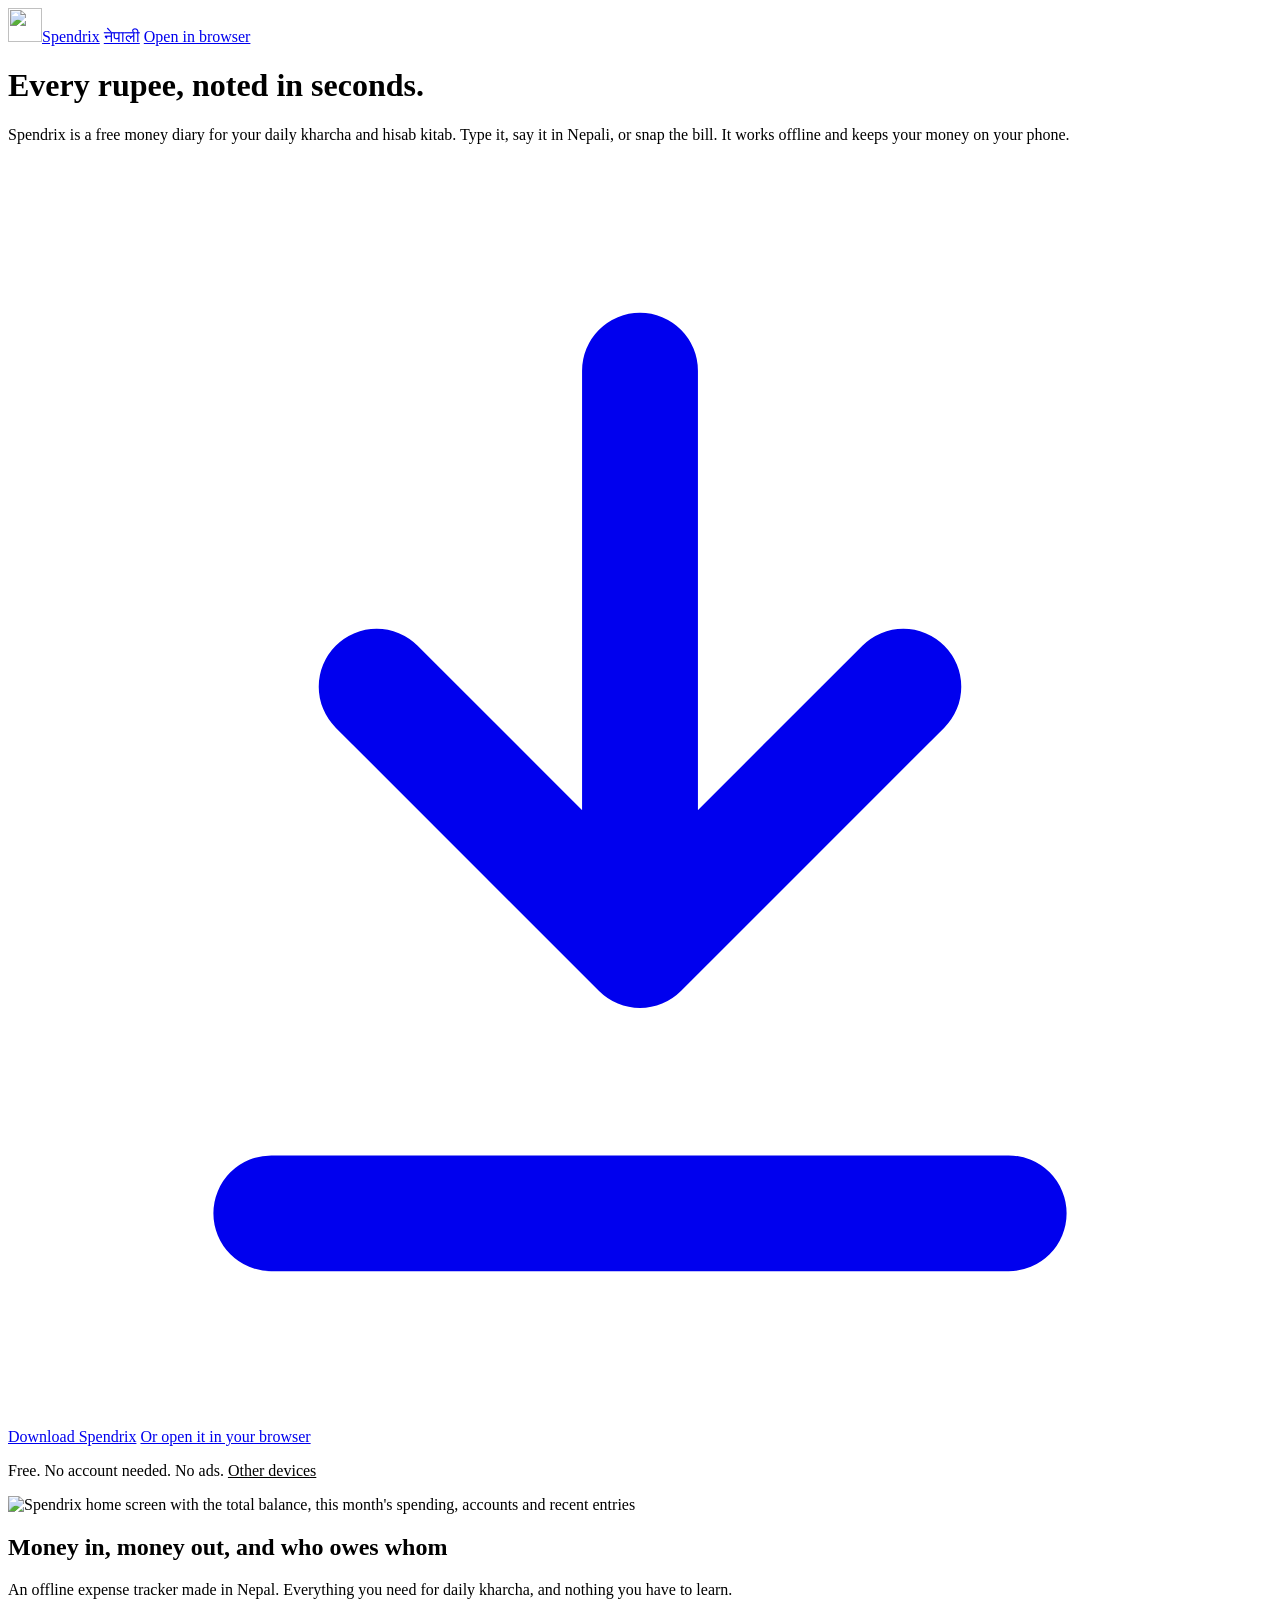
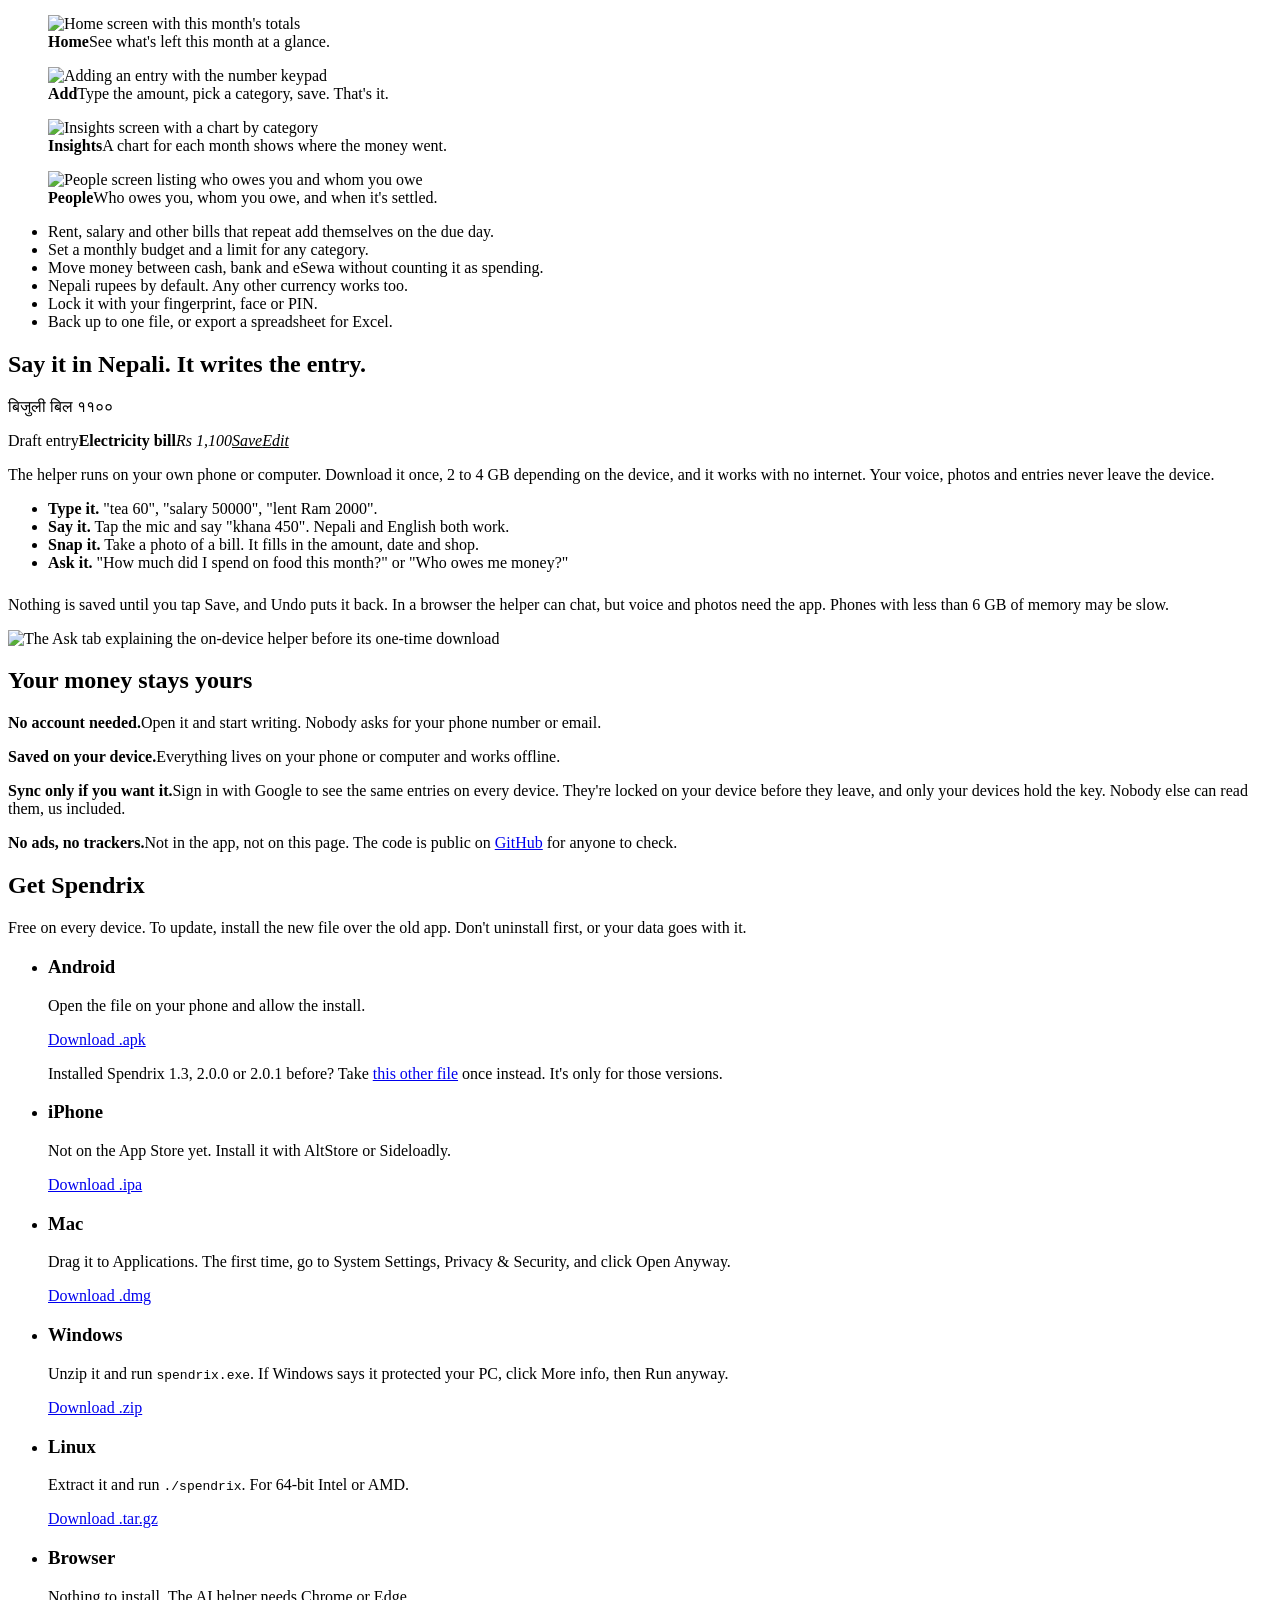
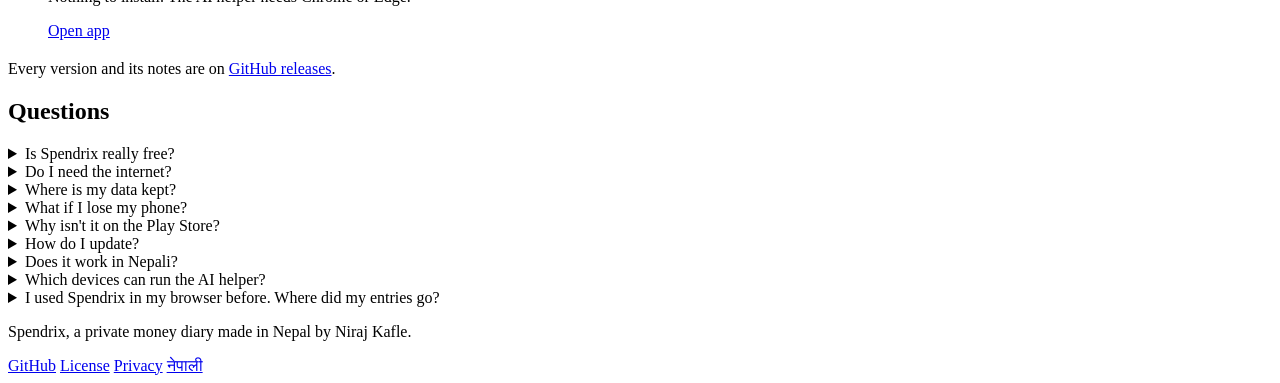
==== site/index.html @ 8207b149 "add landing site and move the web app to /app/ people who already use the web app still land in it, " ====
<!doctype html>
<html lang="en">
<head>
<meta charset="utf-8">
<!-- people who already use the web app go straight to it: 2.x writes "dev", older versions wrote "flutter.*" -->
<script>try{if(matchMedia('(display-mode: standalone)').matches||(!/^#[a-z]/.test(location.hash)&&(localStorage.getItem('dev')||Object.keys(localStorage).some(function(k){return k.indexOf('flutter.')===0}))))location.replace('/app/')}catch(e){}</script>
<meta name="viewport" content="width=device-width,initial-scale=1">
<title>Spendrix: free expense tracker and money diary for Nepal</title>
<meta name="description" content="Spendrix is a free money diary for your daily kharcha and hisab kitab. Add spending in seconds, see who owes you, and say it in Nepali. Works offline.">
<link rel="canonical" href="https://spendrix.web.app/">
<link rel="alternate" hreflang="en" href="https://spendrix.web.app/">
<link rel="alternate" hreflang="ne" href="https://spendrix.web.app/ne/">
<link rel="alternate" hreflang="x-default" href="https://spendrix.web.app/">
<meta name="theme-color" content="#062F27">
<link rel="icon" href="/favicon.png" type="image/png">
<link rel="apple-touch-icon" href="/apple-touch-icon.png">
<link rel="preload" href="/fonts/mukta-700-latin.woff2" as="font" type="font/woff2" crossorigin>
<link rel="stylesheet" href="/style.css">
<meta property="og:type" content="website">
<meta property="og:site_name" content="Spendrix">
<meta property="og:url" content="https://spendrix.web.app/">
<meta property="og:title" content="Spendrix: a free money diary that stays on your phone">
<meta property="og:description" content="Add spending in seconds, see who owes you, and say it in Nepali. Works offline. Free on Android, iPhone, Mac, Windows, Linux and the web.">
<meta property="og:image" content="https://spendrix.web.app/og.png">
<meta property="og:image:width" content="1200">
<meta property="og:image:height" content="630">
<meta property="og:image:alt" content="Spendrix on a phone, with the line: every rupee, noted in seconds">
<meta property="og:locale" content="en_US">
<meta property="og:locale:alternate" content="ne_NP">
<meta name="twitter:card" content="summary_large_image">
<meta name="twitter:title" content="Spendrix: a free money diary that stays on your phone">
<meta name="twitter:description" content="Add spending in seconds, see who owes you, and say it in Nepali. Works offline.">
<meta name="twitter:image" content="https://spendrix.web.app/og.png">
<script type="application/ld+json">
{"@context":"https://schema.org","@graph":[
{"@type":"SoftwareApplication","name":"Spendrix","url":"https://spendrix.web.app/","applicationCategory":"FinanceApplication","operatingSystem":"Android, iOS, macOS, Windows, Linux, Web","description":"A free money diary and expense tracker made in Nepal. Add money in and out in seconds, track who owes you, and use an on-device helper that understands Nepali voice and receipt photos. Works offline.","image":"https://spendrix.web.app/og.png","inLanguage":["en","ne"],"downloadUrl":"https://github.com/kafle1/spendrix/releases/latest","author":{"@type":"Person","name":"Niraj Kafle","url":"https://github.com/kafle1"},"offers":{"@type":"Offer","price":"0","priceCurrency":"NPR"}},
{"@type":"FAQPage","mainEntity":[
{"@type":"Question","name":"Is Spendrix really free?","acceptedAnswer":{"@type":"Answer","text":"Yes. There's no paid plan and no ads."}},
{"@type":"Question","name":"Do I need the internet?","acceptedAnswer":{"@type":"Answer","text":"No. Everything works offline. You only need the internet to download the AI helper once, and to sync if you turn it on."}},
{"@type":"Question","name":"Where is my data kept?","acceptedAnswer":{"@type":"Answer","text":"On your device. If you turn on sync, your entries are locked on your device before they leave, and only your devices hold the key."}},
{"@type":"Question","name":"What if I lose my phone?","acceptedAnswer":{"@type":"Answer","text":"Turn on sync, or back up to a file from Settings now and then. Either way you can bring everything back on a new phone."}},
{"@type":"Question","name":"Why isn't it on the Play Store?","acceptedAnswer":{"@type":"Answer","text":"Not yet. Until then you install the file from GitHub. Every release there is built from the public code."}},
{"@type":"Question","name":"How do I update?","acceptedAnswer":{"@type":"Answer","text":"Spendrix shows a card on Home when a new version is out. Install the new file over the old app. Don't uninstall first, that deletes your data."}},
{"@type":"Question","name":"Does it work in Nepali?","acceptedAnswer":{"@type":"Answer","text":"The AI helper understands Nepali and English, typed or spoken. The app's screens are in English for now, and new users start with Nepali rupees."}},
{"@type":"Question","name":"Which devices can run the AI helper?","acceptedAnswer":{"@type":"Answer","text":"Most 64-bit Android phones, iPhones, Macs with Apple chips, and 64-bit Windows and Linux PCs. In a browser it needs Chrome or Edge. Phones with less than 6 GB of memory may be slow. Everything else in Spendrix works without it."}},
{"@type":"Question","name":"I used Spendrix in my browser before. Where did my entries go?","acceptedAnswer":{"@type":"Answer","text":"Nowhere. The web app moved to spendrix.web.app/app/. Open it in the same browser and your entries are right there."}}
]}]}
</script>
</head>
<body id="top">
<header class="hero">
  <div class="wrap">
    <nav class="top" aria-label="Main">
      <a class="brand" href="#top"><img src="/img/icon-64.png" alt="" width="34" height="34">Spendrix</a>
      <a href="/ne/" hreflang="ne" lang="ne">नेपाली</a>
      <a href="/app/">Open in browser</a>
    </nav>
    <div class="hero-in">
      <div>
        <h1>Every rupee, noted in seconds.</h1>
        <p class="lead">Spendrix is a free money diary for your daily kharcha and hisab kitab. Type it, say it in Nepali, or snap the bill. It works offline and keeps your money on your phone.</p>
        <div class="cta">
          <a class="btn" id="get" href="#download" data-android="Download for Android" data-iphone="Get it for iPhone" data-macos="Download for Mac" data-windows="Download for Windows" data-linux="Download for Linux"><svg viewBox="0 0 24 24" fill="none" stroke="currentColor" stroke-width="2.2" stroke-linecap="round" stroke-linejoin="round" aria-hidden="true"><path d="M12 4v11m0 0 5-5m-5 5-5-5M5 20h14"/></svg><span>Download Spendrix</span></a>
          <a class="alt" href="/app/">Or open it in your browser</a>
        </div>
        <p class="note">Free. No account needed. No ads. <a href="#download" style="color:inherit">Other devices</a></p>
      </div>
      <div class="hero-phone"><div class="phone"><img src="/img/home.webp" alt="Spendrix home screen with the total balance, this month's spending, accounts and recent entries" width="720" height="1558" fetchpriority="high"></div></div>
    </div>
  </div>
</header>

<main>
<section class="sec video" id="video" hidden aria-label="Promo video">
  <div class="wrap">
    <video controls playsinline preload="metadata" poster="/media/promo-poster.jpg" onloadedmetadata="this.closest('section').hidden=false"><source src="/media/promo.mp4" type="video/mp4"></video>
  </div>
</section>

<section class="sec feat" id="features">
  <div class="wrap">
    <h2>Money in, money out, and who owes whom</h2>
    <p class="lead">An offline expense tracker made in Nepal. Everything you need for daily kharcha, and nothing you have to learn.</p>
    <div class="shots">
      <figure><div class="phone"><img src="/img/home.webp" alt="Home screen with this month's totals" width="720" height="1558" loading="lazy"></div><figcaption><b>Home</b>See what's left this month at a glance.</figcaption></figure>
      <figure><div class="phone"><img src="/img/add.webp" alt="Adding an entry with the number keypad" width="720" height="1558" loading="lazy"></div><figcaption><b>Add</b>Type the amount, pick a category, save. That's it.</figcaption></figure>
      <figure><div class="phone"><img src="/img/insights.webp" alt="Insights screen with a chart by category" width="720" height="1558" loading="lazy"></div><figcaption><b>Insights</b>A chart for each month shows where the money went.</figcaption></figure>
      <figure><div class="phone"><img src="/img/people.webp" alt="People screen listing who owes you and whom you owe" width="720" height="1558" loading="lazy"></div><figcaption><b>People</b>Who owes you, whom you owe, and when it's settled.</figcaption></figure>
    </div>
    <ul class="extras">
      <li>Rent, salary and other bills that repeat add themselves on the due day.</li>
      <li>Set a monthly budget and a limit for any category.</li>
      <li>Move money between cash, bank and eSewa without counting it as spending.</li>
      <li>Nepali rupees by default. Any other currency works too.</li>
      <li>Lock it with your fingerprint, face or PIN.</li>
      <li>Back up to one file, or export a spreadsheet for Excel.</li>
    </ul>
  </div>
</section>

<section class="sec ai" id="ai">
  <div class="wrap ai-in">
    <div>
      <h2>Say it in Nepali. It writes the entry.</h2>
      <p class="say" lang="ne" aria-hidden="true">बिजुली बिल ११००</p>
      <div class="card" aria-hidden="true"><span>Draft entry</span><strong>Electricity bill</strong><em>Rs 1,100</em><i><u>Save</u><u>Edit</u></i></div>
      <p class="lead">The helper runs on your own phone or computer. Download it once, 2 to 4 GB depending on the device, and it works with no internet. Your voice, photos and entries never leave the device.</p>
      <ul class="ways">
        <li><b>Type it.</b> "tea 60", "salary 50000", "lent Ram 2000".</li>
        <li><b>Say it.</b> Tap the mic and say "khana 450". Nepali and English both work.</li>
        <li><b>Snap it.</b> Take a photo of a bill. It fills in the amount, date and shop.</li>
        <li><b>Ask it.</b> "How much did I spend on food this month?" or "Who owes me money?"</li>
      </ul>
      <p class="small muted" style="margin-top:24px">Nothing is saved until you tap Save, and Undo puts it back. In a browser the helper can chat, but voice and photos need the app. Phones with less than 6 GB of memory may be slow.</p>
    </div>
    <div class="ai-phone"><div class="phone"><img src="/img/ai.webp" alt="The Ask tab explaining the on-device helper before its one-time download" width="720" height="1558" loading="lazy"></div></div>
  </div>
</section>

<section class="sec" id="privacy">
  <div class="wrap">
    <h2>Your money stays yours</h2>
    <div class="priv">
      <p><b>No account needed.</b>Open it and start writing. Nobody asks for your phone number or email.</p>
      <p><b>Saved on your device.</b>Everything lives on your phone or computer and works offline.</p>
      <p><b>Sync only if you want it.</b>Sign in with Google to see the same entries on every device. They're locked on your device before they leave, and only your devices hold the key. Nobody else can read them, us included.</p>
      <p><b>No ads, no trackers.</b>Not in the app, not on this page. The code is public on <a href="https://github.com/kafle1/spendrix">GitHub</a> for anyone to check.</p>
    </div>
  </div>
</section>

<section class="sec" id="download" style="padding-top:0">
  <div class="wrap">
    <h2>Get Spendrix</h2>
    <p class="lead">Free on every device. To update, install the new file over the old app. Don't uninstall first, or your data goes with it.</p>
    <ul class="dl">
      <li id="dl-android"><h3>Android</h3><p>Open the file on your phone and allow the install.</p><a class="get" href="https://github.com/kafle1/spendrix/releases/latest/download/Spendrix-android.apk">Download .apk</a>
        <p class="old">Installed Spendrix 1.3, 2.0.0 or 2.0.1 before? Take <a href="https://github.com/kafle1/spendrix/releases/latest/download/Spendrix-android-for-1.3-and-2.0.apk">this other file</a> once instead. It's only for those versions.</p></li>
      <li id="dl-iphone"><h3>iPhone</h3><p>Not on the App Store yet. Install it with AltStore or Sideloadly.</p><a class="get" href="https://github.com/kafle1/spendrix/releases/latest/download/Spendrix-iphone.ipa">Download .ipa</a></li>
      <li id="dl-macos"><h3>Mac</h3><p>Drag it to Applications. The first time, go to System Settings, Privacy &amp; Security, and click Open Anyway.</p><a class="get" href="https://github.com/kafle1/spendrix/releases/latest/download/Spendrix-macos.dmg">Download .dmg</a></li>
      <li id="dl-windows"><h3>Windows</h3><p>Unzip it and run <code>spendrix.exe</code>. If Windows says it protected your PC, click More info, then Run anyway.</p><a class="get" href="https://github.com/kafle1/spendrix/releases/latest/download/Spendrix-windows.zip">Download .zip</a></li>
      <li id="dl-linux"><h3>Linux</h3><p>Extract it and run <code>./spendrix</code>. For 64-bit Intel or AMD.</p><a class="get" href="https://github.com/kafle1/spendrix/releases/latest/download/Spendrix-linux-x64.tar.gz">Download .tar.gz</a></li>
      <li id="dl-web"><h3>Browser</h3><p>Nothing to install. The AI helper needs Chrome or Edge.</p><a class="get" href="/app/">Open app</a></li>
    </ul>
    <p class="small muted" style="margin-top:20px">Every version and its notes are on <a href="https://github.com/kafle1/spendrix/releases">GitHub releases</a>.</p>
  </div>
</section>

<section class="sec" id="faq" style="padding-top:0">
  <div class="wrap faq">
    <h2>Questions</h2>
    <details><summary>Is Spendrix really free?</summary><p>Yes. There's no paid plan and no ads.</p></details>
    <details><summary>Do I need the internet?</summary><p>No. Everything works offline. You only need the internet to download the AI helper once, and to sync if you turn it on.</p></details>
    <details><summary>Where is my data kept?</summary><p>On your device. If you turn on sync, your entries are locked on your device before they leave, and only your devices hold the key.</p></details>
    <details><summary>What if I lose my phone?</summary><p>Turn on sync, or back up to a file from Settings now and then. Either way you can bring everything back on a new phone.</p></details>
    <details><summary>Why isn't it on the Play Store?</summary><p>Not yet. Until then you install the file from GitHub. Every release there is built from the public code.</p></details>
    <details><summary>How do I update?</summary><p>Spendrix shows a card on Home when a new version is out. Install the new file over the old app. Don't uninstall first, that deletes your data.</p></details>
    <details><summary>Does it work in Nepali?</summary><p>The AI helper understands Nepali and English, typed or spoken. The app's screens are in English for now, and new users start with Nepali rupees.</p></details>
    <details><summary>Which devices can run the AI helper?</summary><p>Most 64-bit Android phones, iPhones, Macs with Apple chips, and 64-bit Windows and Linux PCs. In a browser it needs Chrome or Edge. Phones with less than 6 GB of memory may be slow. Everything else in Spendrix works without it.</p></details>
    <details><summary>I used Spendrix in my browser before. Where did my entries go?</summary><p>Nowhere. The web app moved to <a href="/app/">spendrix.web.app/app/</a>. Open it in the same browser and your entries are right there.</p></details>
  </div>
</section>
</main>

<footer>
  <div class="wrap">
    <p>Spendrix, a private money diary made in Nepal by Niraj Kafle.</p>
    <a href="https://github.com/kafle1/spendrix">GitHub</a>
    <a href="https://github.com/kafle1/spendrix/blob/main/LICENSE">License</a>
    <a href="https://github.com/kafle1/spendrix#sync-and-privacy">Privacy</a>
    <a href="/ne/" hreflang="ne" lang="ne">नेपाली</a>
  </div>
</footer>
<script src="/os.js" defer></script>
</body>
</html>
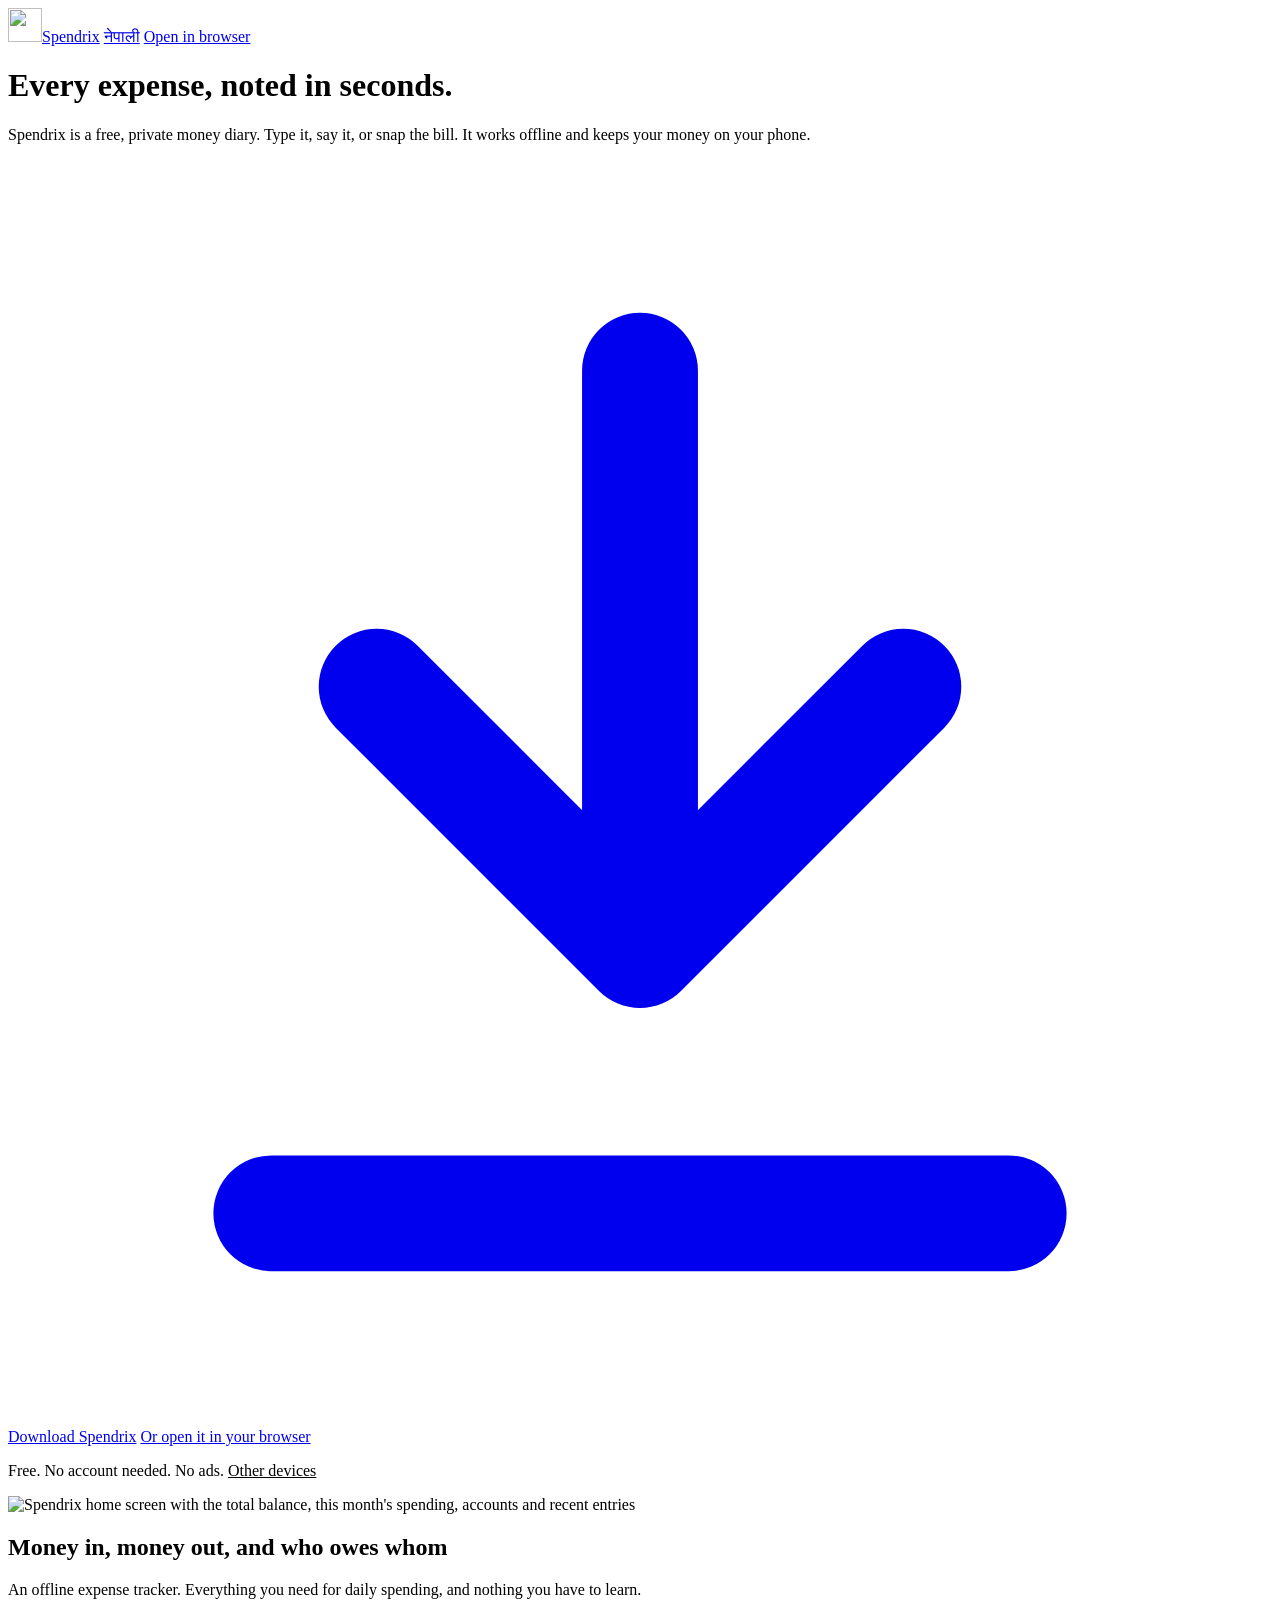
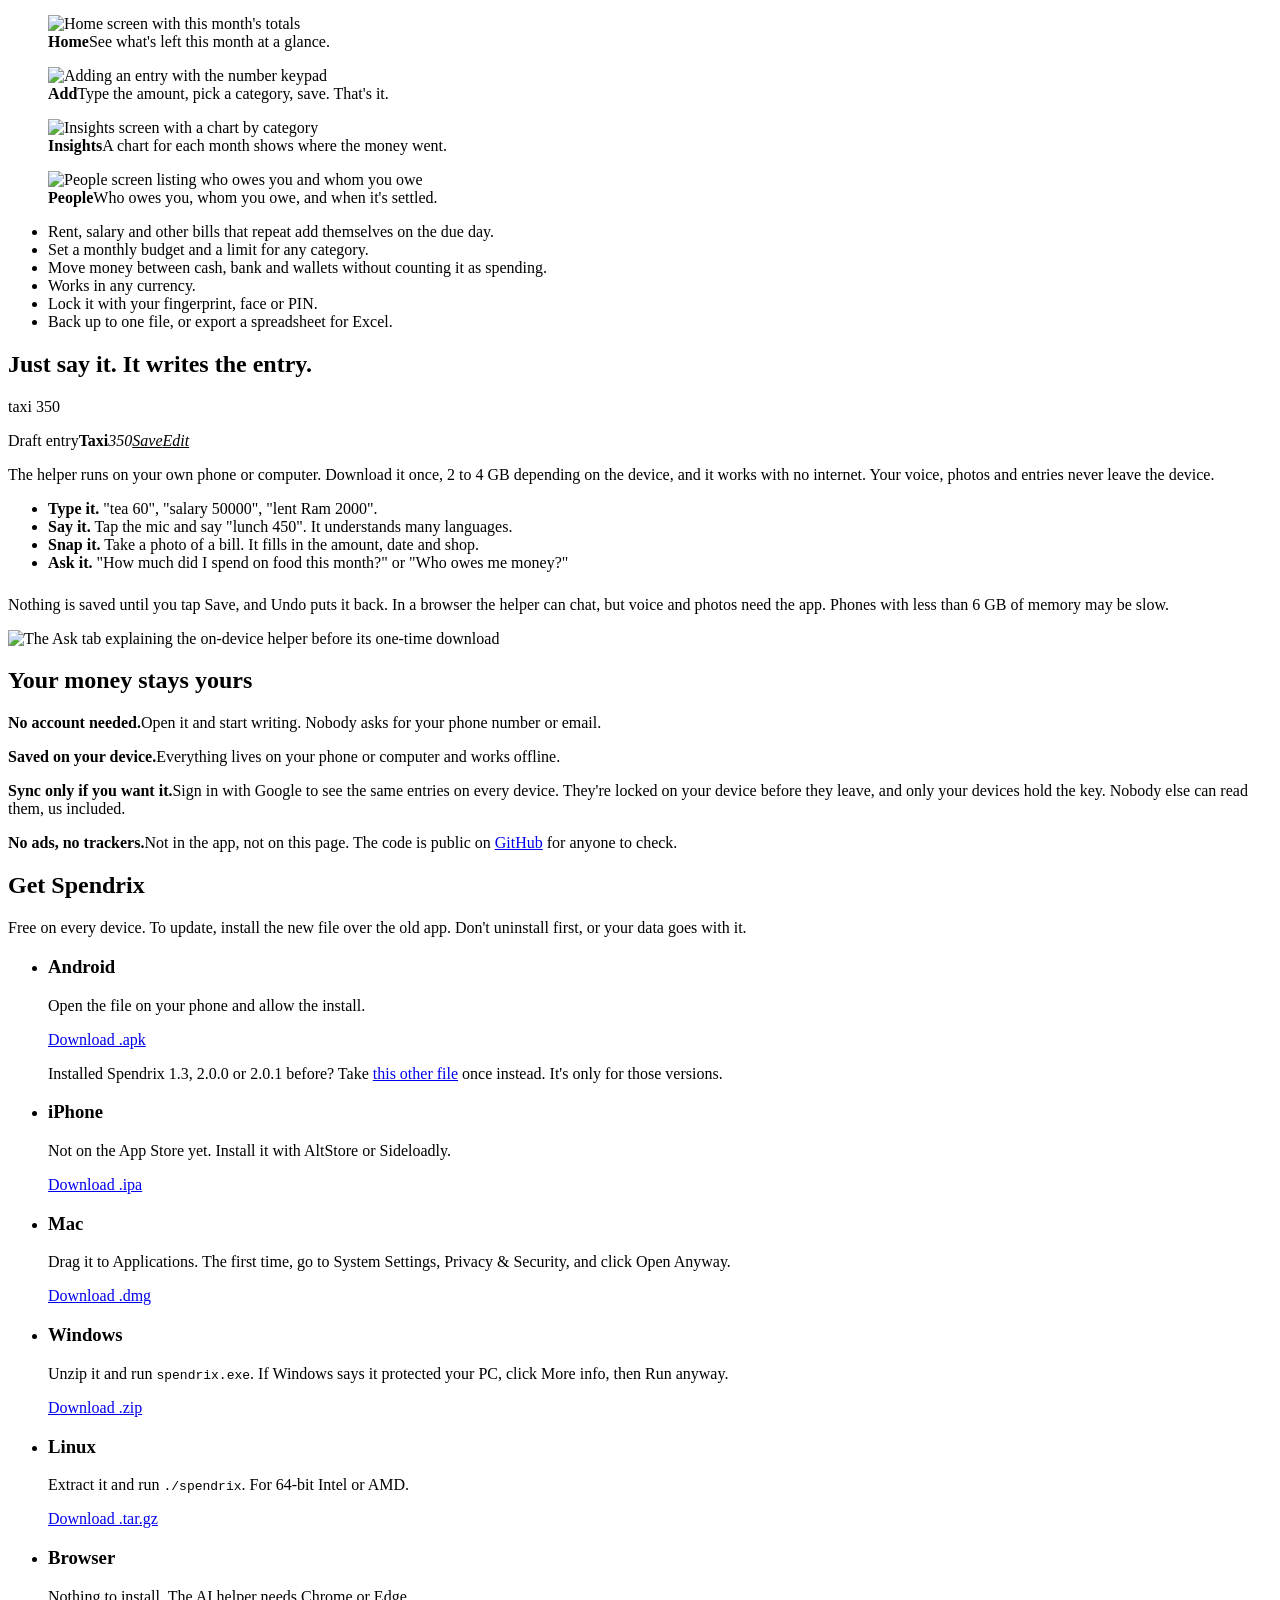
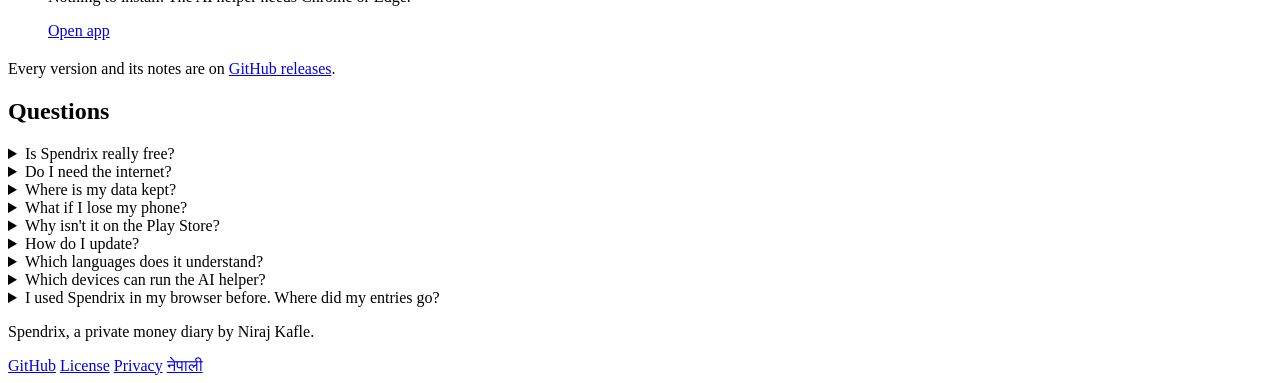
==== commit 7a5fb2ab: "pitch the site to everyone, not just nepal" ====
--- a/site/index.html
+++ b/site/index.html
@@ -5,8 +5,8 @@
 <!-- people who already use the web app go straight to it: 2.x writes "dev", older versions wrote "flutter.*" -->
 <script>try{if(matchMedia('(display-mode: standalone)').matches||(!/^#[a-z]/.test(location.hash)&&(localStorage.getItem('dev')||Object.keys(localStorage).some(function(k){return k.indexOf('flutter.')===0}))))location.replace('/app/')}catch(e){}</script>
 <meta name="viewport" content="width=device-width,initial-scale=1">
-<title>Spendrix: free expense tracker and money diary for Nepal</title>
-<meta name="description" content="Spendrix is a free money diary for your daily kharcha and hisab kitab. Add spending in seconds, see who owes you, and say it in Nepali. Works offline.">
+<title>Spendrix: a free, private expense tracker and money diary</title>
+<meta name="description" content="Spendrix is a free, private money diary. Add spending in seconds, see who owes you, and just say what you spent. Works offline.">
 <link rel="canonical" href="https://spendrix.web.app/">
 <link rel="alternate" hreflang="en" href="https://spendrix.web.app/">
 <link rel="alternate" hreflang="ne" href="https://spendrix.web.app/ne/">
@@ -20,20 +20,21 @@
 <meta property="og:site_name" content="Spendrix">
 <meta property="og:url" content="https://spendrix.web.app/">
 <meta property="og:title" content="Spendrix: a free money diary that stays on your phone">
-<meta property="og:description" content="Add spending in seconds, see who owes you, and say it in Nepali. Works offline. Free on Android, iPhone, Mac, Windows, Linux and the web.">
+<meta property="og:description" content="Add spending in seconds, see who owes you, and just say what you spent. Works offline. Free on Android, iPhone, Mac, Windows, Linux and the web.">
 <meta property="og:image" content="https://spendrix.web.app/og.png">
 <meta property="og:image:width" content="1200">
 <meta property="og:image:height" content="630">
-<meta property="og:image:alt" content="Spendrix on a phone, with the line: every rupee, noted in seconds">
+<meta property="og:image:alt" content="Spendrix on a phone, with the line: your private money diary">
 <meta property="og:locale" content="en_US">
 <meta property="og:locale:alternate" content="ne_NP">
 <meta name="twitter:card" content="summary_large_image">
 <meta name="twitter:title" content="Spendrix: a free money diary that stays on your phone">
-<meta name="twitter:description" content="Add spending in seconds, see who owes you, and say it in Nepali. Works offline.">
+<meta name="twitter:description" content="Add spending in seconds, see who owes you, and just say what you spent. Works offline.">
 <meta name="twitter:image" content="https://spendrix.web.app/og.png">
 <script type="application/ld+json">
 {"@context":"https://schema.org","@graph":[
-{"@type":"SoftwareApplication","name":"Spendrix","url":"https://spendrix.web.app/","applicationCategory":"FinanceApplication","operatingSystem":"Android, iOS, macOS, Windows, Linux, Web","description":"A free money diary and expense tracker made in Nepal. Add money in and out in seconds, track who owes you, and use an on-device helper that understands Nepali voice and receipt photos. Works offline.","image":"https://spendrix.web.app/og.png","inLanguage":["en","ne"],"downloadUrl":"https://github.com/kafle1/spendrix/releases/latest","author":{"@type":"Person","name":"Niraj Kafle","url":"https://github.com/kafle1"},"offers":{"@type":"Offer","price":"0","priceCurrency":"NPR"}},
+{"@type":"SoftwareApplication","name":"Spendrix","url":"https://spendrix.web.app/","applicationCategory":"FinanceApplication","operatingSystem":"Android, iOS, macOS, Windows, Linux, Web","description":"A free, private money diary and expense tracker. Add money in and out in seconds, track who owes you, and use an on-device helper that understands voice in many languages and receipt photos. Works offline.","image":"https://spendrix.web.app/og.png","inLanguage":["en","ne"],"downloadUrl":"https://github.com/kafle1/spendrix/releases/latest","author":{"@type":"Person","name":"Niraj Kafle","url":"https://github.com/kafle1"},"offers":{"@type":"Offer","price":"0","priceCurrency":"USD"}},
+{"@type":"VideoObject","name":"Spendrix in 40 seconds","description":"Add spending in seconds, just say what you spent, see where your money went and who owes whom. Works offline and stays on your phone.","thumbnailUrl":"https://spendrix.web.app/media/promo-poster.jpg","contentUrl":"https://spendrix.web.app/media/promo.mp4","uploadDate":"2026-10-01","duration":"PT41S"},
 {"@type":"FAQPage","mainEntity":[
 {"@type":"Question","name":"Is Spendrix really free?","acceptedAnswer":{"@type":"Answer","text":"Yes. There's no paid plan and no ads."}},
 {"@type":"Question","name":"Do I need the internet?","acceptedAnswer":{"@type":"Answer","text":"No. Everything works offline. You only need the internet to download the AI helper once, and to sync if you turn it on."}},
@@ -41,7 +42,7 @@
 {"@type":"Question","name":"What if I lose my phone?","acceptedAnswer":{"@type":"Answer","text":"Turn on sync, or back up to a file from Settings now and then. Either way you can bring everything back on a new phone."}},
 {"@type":"Question","name":"Why isn't it on the Play Store?","acceptedAnswer":{"@type":"Answer","text":"Not yet. Until then you install the file from GitHub. Every release there is built from the public code."}},
 {"@type":"Question","name":"How do I update?","acceptedAnswer":{"@type":"Answer","text":"Spendrix shows a card on Home when a new version is out. Install the new file over the old app. Don't uninstall first, that deletes your data."}},
-{"@type":"Question","name":"Does it work in Nepali?","acceptedAnswer":{"@type":"Answer","text":"The AI helper understands Nepali and English, typed or spoken. The app's screens are in English for now, and new users start with Nepali rupees."}},
+{"@type":"Question","name":"Which languages does it understand?","acceptedAnswer":{"@type":"Answer","text":"The AI helper understands many languages, typed or spoken, including English and Nepali. The app's screens are in English for now."}},
 {"@type":"Question","name":"Which devices can run the AI helper?","acceptedAnswer":{"@type":"Answer","text":"Most 64-bit Android phones, iPhones, Macs with Apple chips, and 64-bit Windows and Linux PCs. In a browser it needs Chrome or Edge. Phones with less than 6 GB of memory may be slow. Everything else in Spendrix works without it."}},
 {"@type":"Question","name":"I used Spendrix in my browser before. Where did my entries go?","acceptedAnswer":{"@type":"Answer","text":"Nowhere. The web app moved to spendrix.web.app/app/. Open it in the same browser and your entries are right there."}}
 ]}]}
@@ -57,8 +58,8 @@
     </nav>
     <div class="hero-in">
       <div>
-        <h1>Every rupee, noted in seconds.</h1>
-        <p class="lead">Spendrix is a free money diary for your daily kharcha and hisab kitab. Type it, say it in Nepali, or snap the bill. It works offline and keeps your money on your phone.</p>
+        <h1>Every expense, noted in seconds.</h1>
+        <p class="lead">Spendrix is a free, private money diary. Type it, say it, or snap the bill. It works offline and keeps your money on your phone.</p>
         <div class="cta">
           <a class="btn" id="get" href="#download" data-android="Download for Android" data-iphone="Get it for iPhone" data-macos="Download for Mac" data-windows="Download for Windows" data-linux="Download for Linux"><svg viewBox="0 0 24 24" fill="none" stroke="currentColor" stroke-width="2.2" stroke-linecap="round" stroke-linejoin="round" aria-hidden="true"><path d="M12 4v11m0 0 5-5m-5 5-5-5M5 20h14"/></svg><span>Download Spendrix</span></a>
           <a class="alt" href="/app/">Or open it in your browser</a>
@@ -80,7 +81,7 @@
 <section class="sec feat" id="features">
   <div class="wrap">
     <h2>Money in, money out, and who owes whom</h2>
-    <p class="lead">An offline expense tracker made in Nepal. Everything you need for daily kharcha, and nothing you have to learn.</p>
+    <p class="lead">An offline expense tracker. Everything you need for daily spending, and nothing you have to learn.</p>
     <div class="shots">
       <figure><div class="phone"><img src="/img/home.webp" alt="Home screen with this month's totals" width="720" height="1558" loading="lazy"></div><figcaption><b>Home</b>See what's left this month at a glance.</figcaption></figure>
       <figure><div class="phone"><img src="/img/add.webp" alt="Adding an entry with the number keypad" width="720" height="1558" loading="lazy"></div><figcaption><b>Add</b>Type the amount, pick a category, save. That's it.</figcaption></figure>
@@ -90,8 +91,8 @@
     <ul class="extras">
       <li>Rent, salary and other bills that repeat add themselves on the due day.</li>
       <li>Set a monthly budget and a limit for any category.</li>
-      <li>Move money between cash, bank and eSewa without counting it as spending.</li>
-      <li>Nepali rupees by default. Any other currency works too.</li>
+      <li>Move money between cash, bank and wallets without counting it as spending.</li>
+      <li>Works in any currency.</li>
       <li>Lock it with your fingerprint, face or PIN.</li>
       <li>Back up to one file, or export a spreadsheet for Excel.</li>
     </ul>
@@ -101,13 +102,13 @@
 <section class="sec ai" id="ai">
   <div class="wrap ai-in">
     <div>
-      <h2>Say it in Nepali. It writes the entry.</h2>
-      <p class="say" lang="ne" aria-hidden="true">बिजुली बिल ११००</p>
-      <div class="card" aria-hidden="true"><span>Draft entry</span><strong>Electricity bill</strong><em>Rs 1,100</em><i><u>Save</u><u>Edit</u></i></div>
+      <h2>Just say it. It writes the entry.</h2>
+      <p class="say" aria-hidden="true">taxi 350</p>
+      <div class="card" aria-hidden="true"><span>Draft entry</span><strong>Taxi</strong><em>350</em><i><u>Save</u><u>Edit</u></i></div>
       <p class="lead">The helper runs on your own phone or computer. Download it once, 2 to 4 GB depending on the device, and it works with no internet. Your voice, photos and entries never leave the device.</p>
       <ul class="ways">
         <li><b>Type it.</b> "tea 60", "salary 50000", "lent Ram 2000".</li>
-        <li><b>Say it.</b> Tap the mic and say "khana 450". Nepali and English both work.</li>
+        <li><b>Say it.</b> Tap the mic and say "lunch 450". It understands many languages.</li>
         <li><b>Snap it.</b> Take a photo of a bill. It fills in the amount, date and shop.</li>
         <li><b>Ask it.</b> "How much did I spend on food this month?" or "Who owes me money?"</li>
       </ul>
@@ -155,7 +156,7 @@
     <details><summary>What if I lose my phone?</summary><p>Turn on sync, or back up to a file from Settings now and then. Either way you can bring everything back on a new phone.</p></details>
     <details><summary>Why isn't it on the Play Store?</summary><p>Not yet. Until then you install the file from GitHub. Every release there is built from the public code.</p></details>
     <details><summary>How do I update?</summary><p>Spendrix shows a card on Home when a new version is out. Install the new file over the old app. Don't uninstall first, that deletes your data.</p></details>
-    <details><summary>Does it work in Nepali?</summary><p>The AI helper understands Nepali and English, typed or spoken. The app's screens are in English for now, and new users start with Nepali rupees.</p></details>
+    <details><summary>Which languages does it understand?</summary><p>The AI helper understands many languages, typed or spoken, including English and Nepali. The app's screens are in English for now.</p></details>
     <details><summary>Which devices can run the AI helper?</summary><p>Most 64-bit Android phones, iPhones, Macs with Apple chips, and 64-bit Windows and Linux PCs. In a browser it needs Chrome or Edge. Phones with less than 6 GB of memory may be slow. Everything else in Spendrix works without it.</p></details>
     <details><summary>I used Spendrix in my browser before. Where did my entries go?</summary><p>Nowhere. The web app moved to <a href="/app/">spendrix.web.app/app/</a>. Open it in the same browser and your entries are right there.</p></details>
   </div>
@@ -164,10 +165,10 @@
 
 <footer>
   <div class="wrap">
-    <p>Spendrix, a private money diary made in Nepal by Niraj Kafle.</p>
+    <p>Spendrix, a private money diary by Niraj Kafle.</p>
     <a href="https://github.com/kafle1/spendrix">GitHub</a>
     <a href="https://github.com/kafle1/spendrix/blob/main/LICENSE">License</a>
-    <a href="https://github.com/kafle1/spendrix#sync-and-privacy">Privacy</a>
+    <a href="/privacy/">Privacy</a>
     <a href="/ne/" hreflang="ne" lang="ne">नेपाली</a>
   </div>
 </footer>
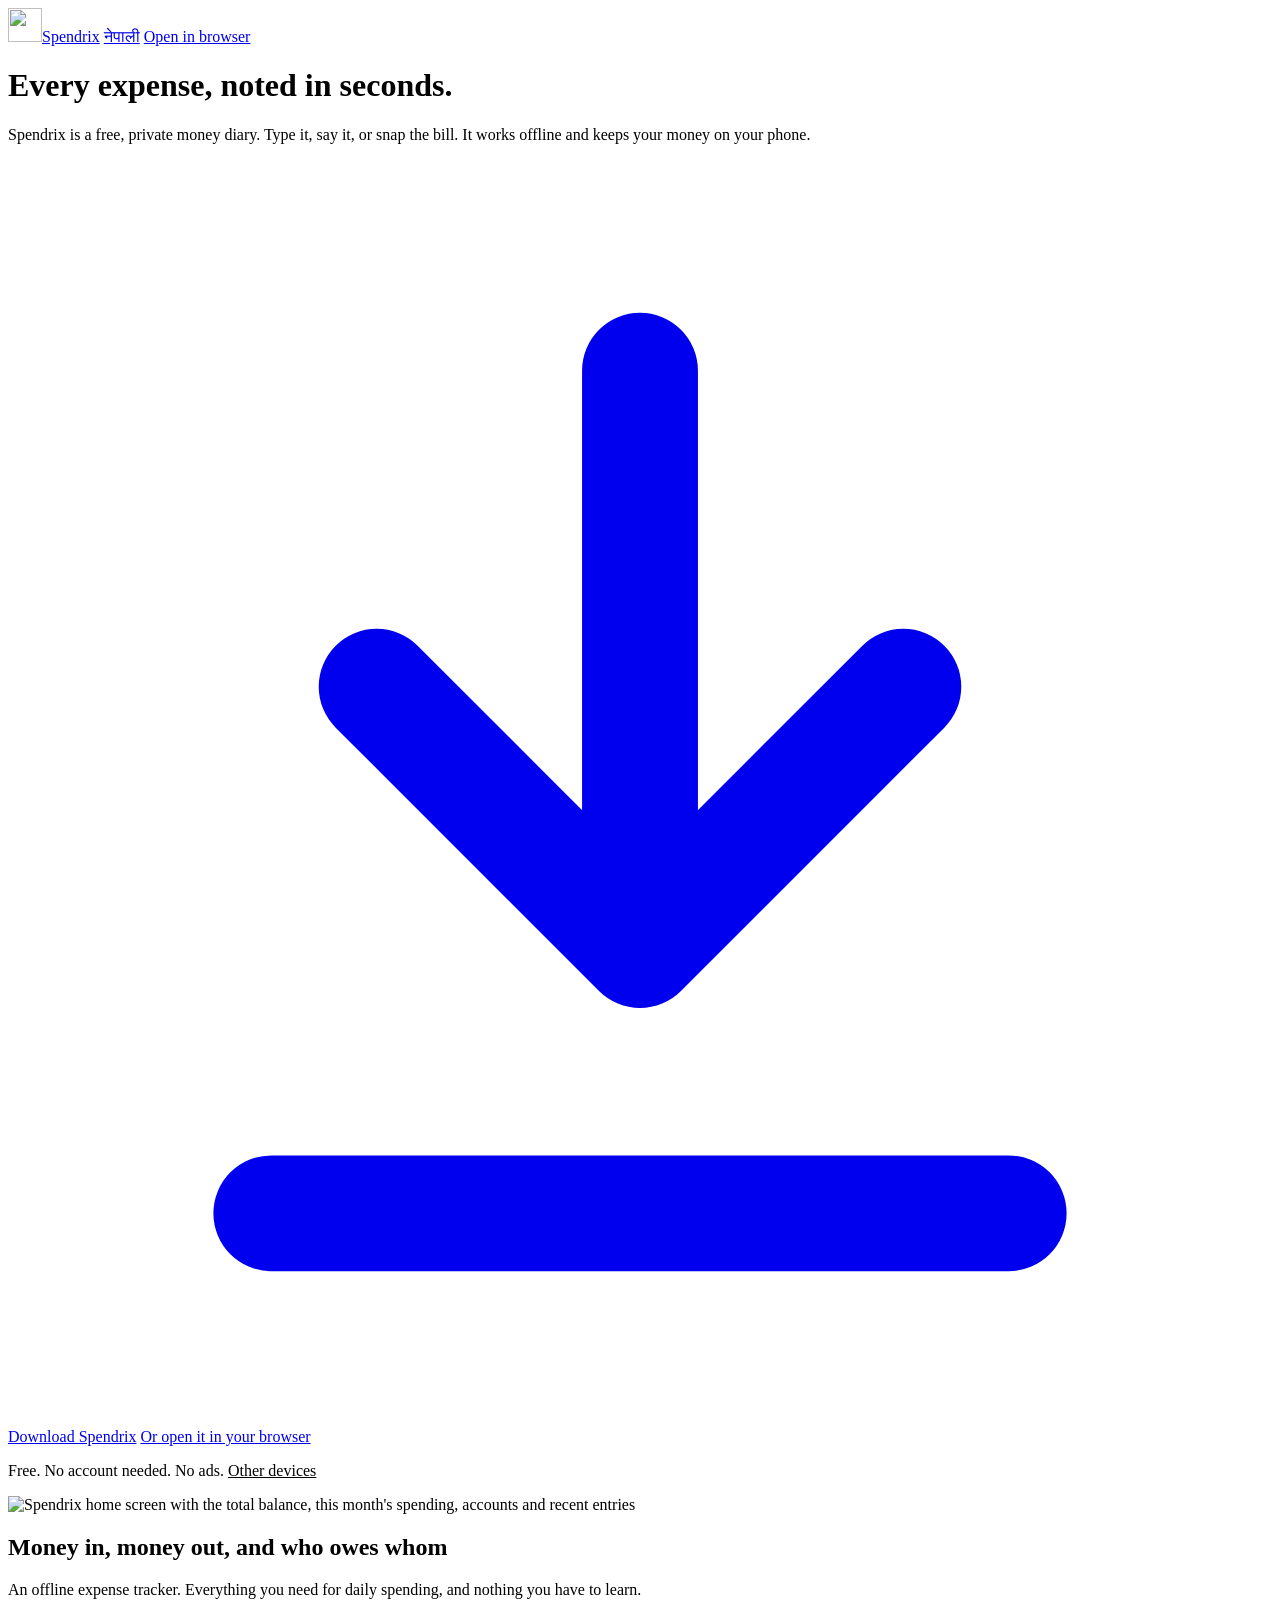
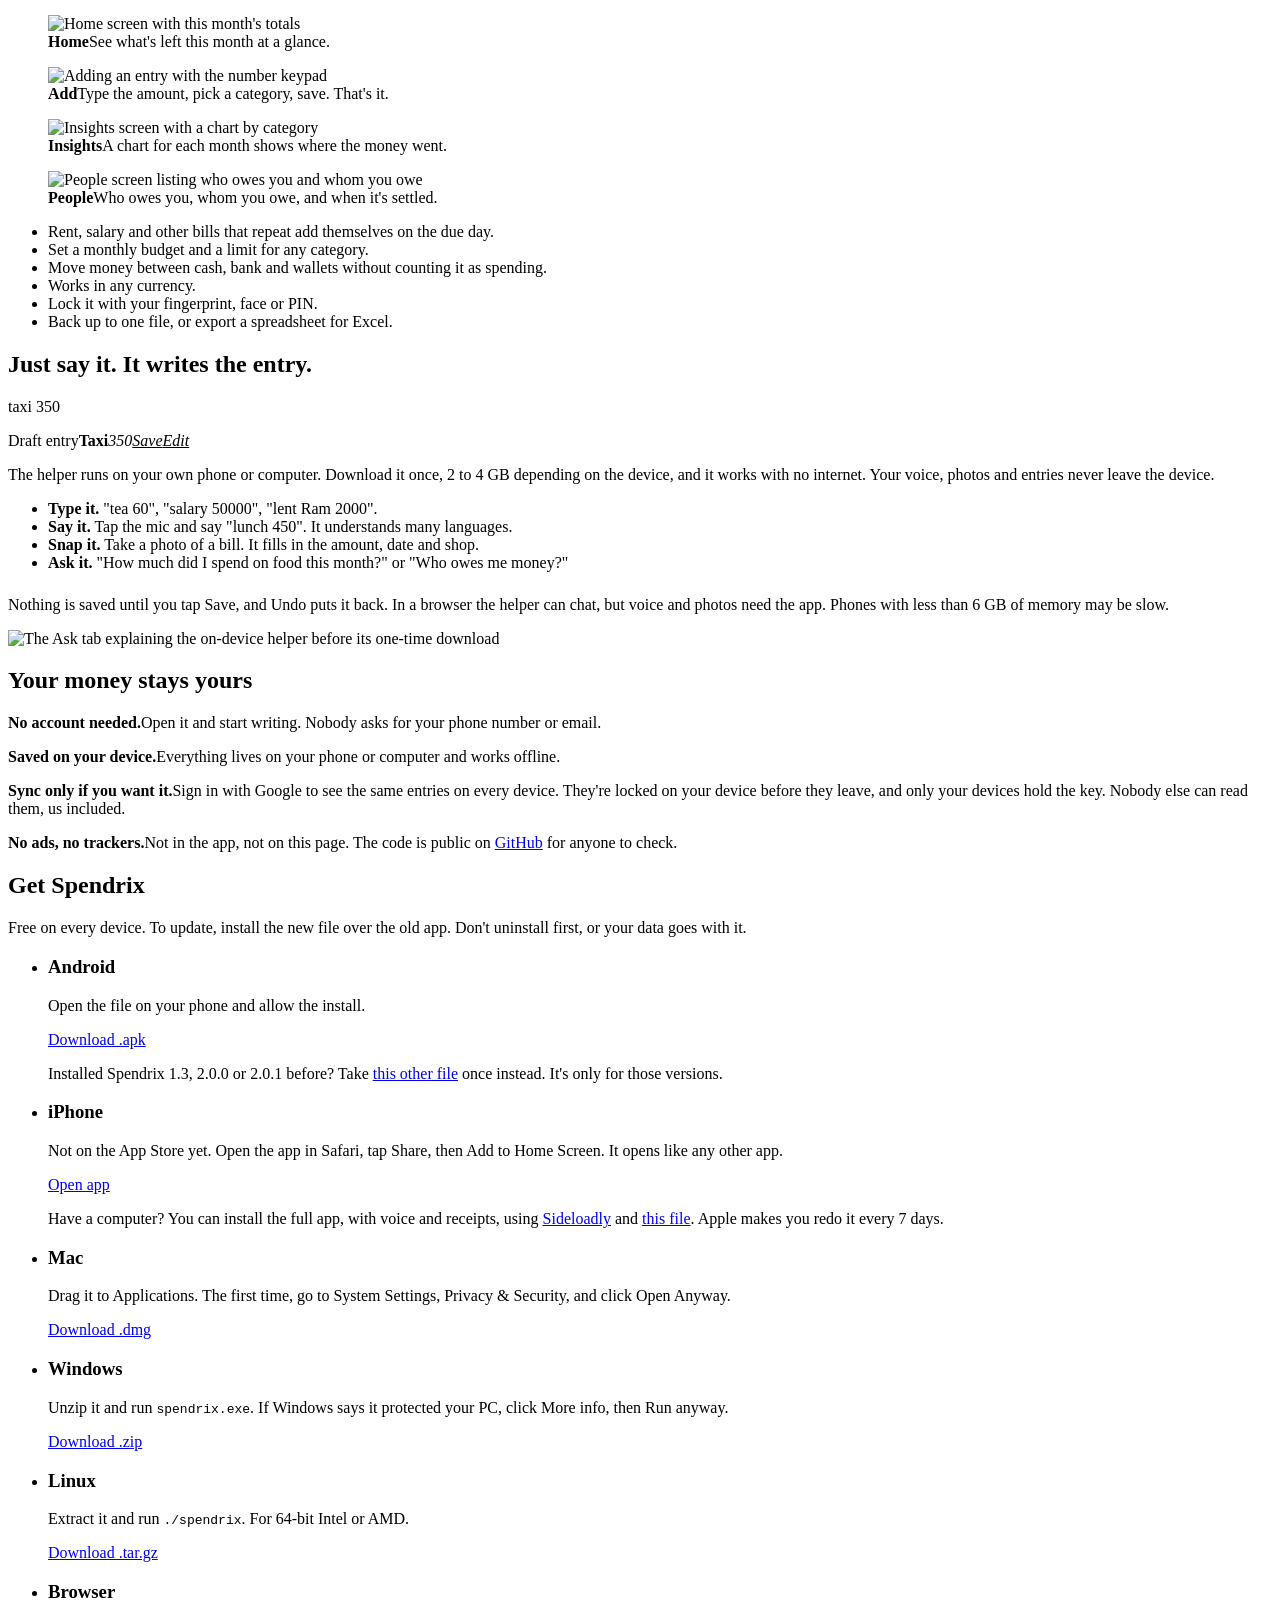
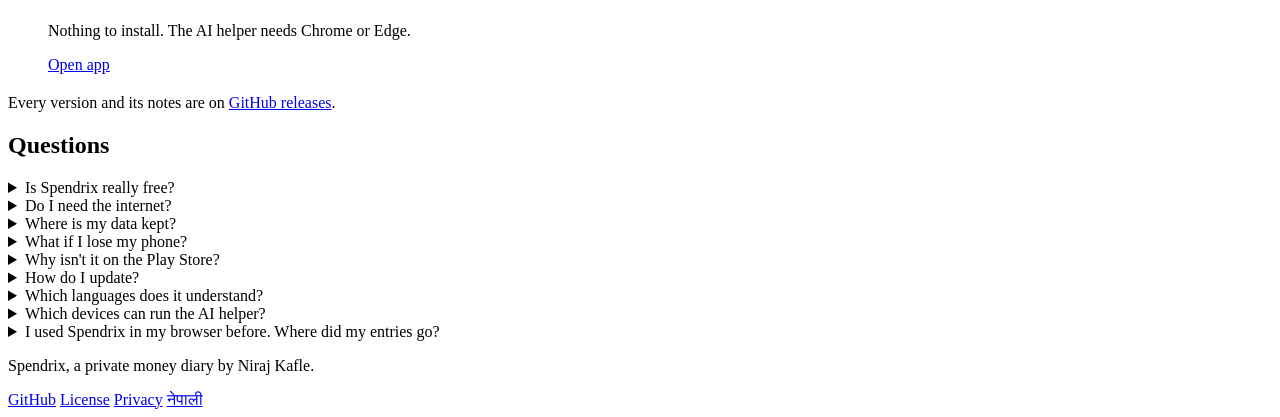
==== commit 69a2cd3d: "send iphone users to add to home screen, the ipa can't install from safari" ====
--- a/site/index.html
+++ b/site/index.html
@@ -137,7 +137,8 @@
     <ul class="dl">
       <li id="dl-android"><h3>Android</h3><p>Open the file on your phone and allow the install.</p><a class="get" href="https://github.com/kafle1/spendrix/releases/latest/download/Spendrix-android.apk">Download .apk</a>
         <p class="old">Installed Spendrix 1.3, 2.0.0 or 2.0.1 before? Take <a href="https://github.com/kafle1/spendrix/releases/latest/download/Spendrix-android-for-1.3-and-2.0.apk">this other file</a> once instead. It's only for those versions.</p></li>
-      <li id="dl-iphone"><h3>iPhone</h3><p>Not on the App Store yet. Install it with AltStore or Sideloadly.</p><a class="get" href="https://github.com/kafle1/spendrix/releases/latest/download/Spendrix-iphone.ipa">Download .ipa</a></li>
+      <li id="dl-iphone"><h3>iPhone</h3><p>Not on the App Store yet. Open the app in Safari, tap Share, then Add to Home Screen. It opens like any other app.</p><a class="get" href="/app/">Open app</a>
+        <p class="old">Have a computer? You can install the full app, with voice and receipts, using <a href="https://sideloadly.io">Sideloadly</a> and <a href="https://github.com/kafle1/spendrix/releases/latest/download/Spendrix-iphone.ipa">this file</a>. Apple makes you redo it every 7 days.</p></li>
       <li id="dl-macos"><h3>Mac</h3><p>Drag it to Applications. The first time, go to System Settings, Privacy &amp; Security, and click Open Anyway.</p><a class="get" href="https://github.com/kafle1/spendrix/releases/latest/download/Spendrix-macos.dmg">Download .dmg</a></li>
       <li id="dl-windows"><h3>Windows</h3><p>Unzip it and run <code>spendrix.exe</code>. If Windows says it protected your PC, click More info, then Run anyway.</p><a class="get" href="https://github.com/kafle1/spendrix/releases/latest/download/Spendrix-windows.zip">Download .zip</a></li>
       <li id="dl-linux"><h3>Linux</h3><p>Extract it and run <code>./spendrix</code>. For 64-bit Intel or AMD.</p><a class="get" href="https://github.com/kafle1/spendrix/releases/latest/download/Spendrix-linux-x64.tar.gz">Download .tar.gz</a></li>
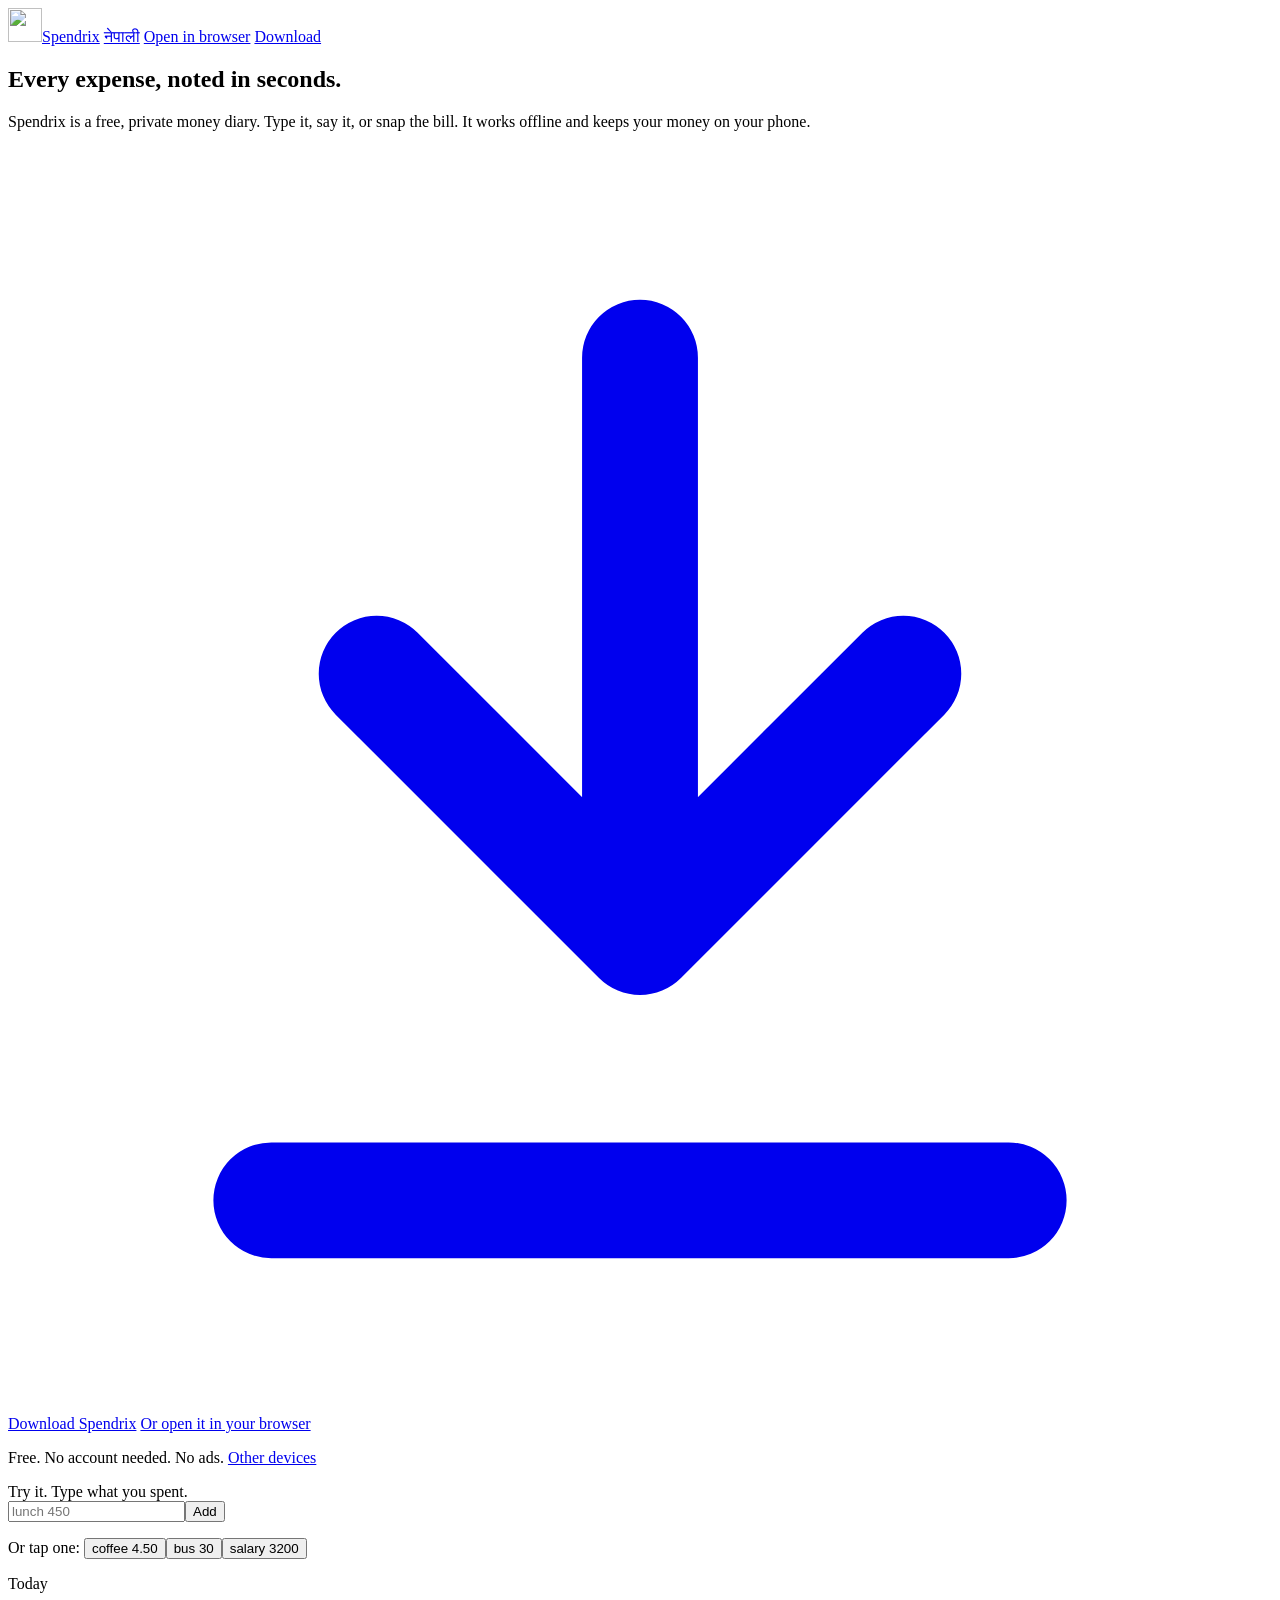
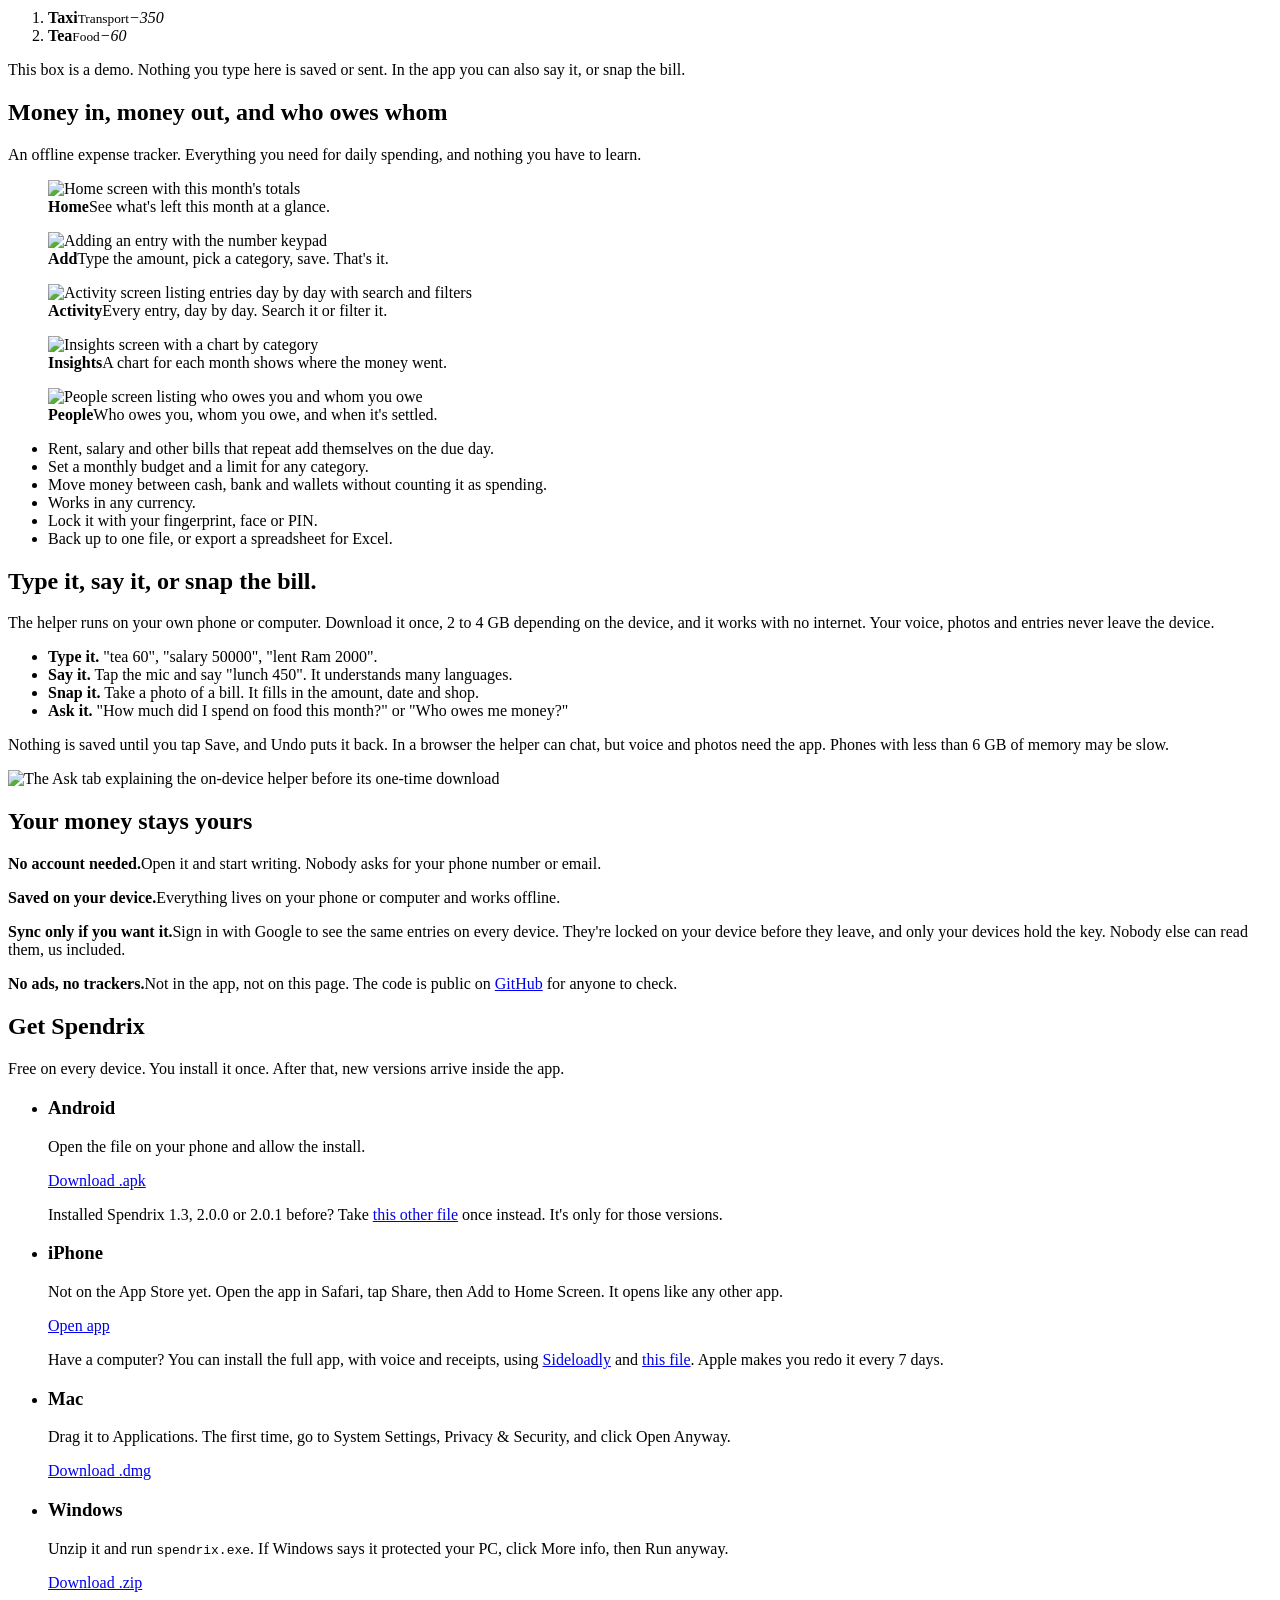
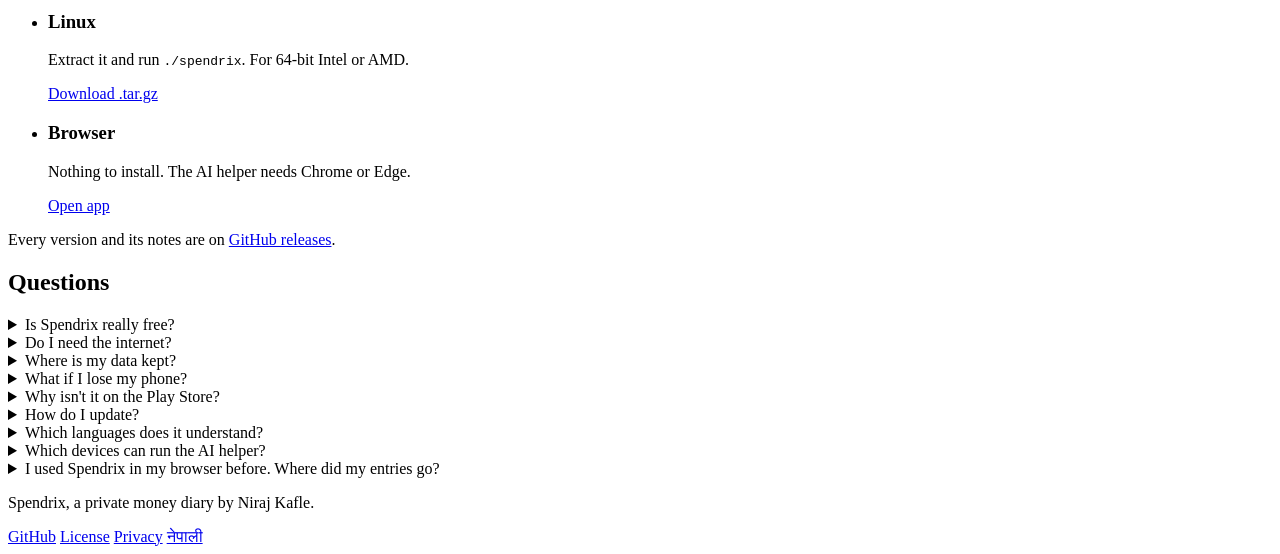
==== commit 535790f5: "redesign the site around a box you can try, with screens from the new look white page like the app, " ====
--- a/site/index.html
+++ b/site/index.html
@@ -11,7 +11,8 @@
 <link rel="alternate" hreflang="en" href="https://spendrix.web.app/">
 <link rel="alternate" hreflang="ne" href="https://spendrix.web.app/ne/">
 <link rel="alternate" hreflang="x-default" href="https://spendrix.web.app/">
-<meta name="theme-color" content="#062F27">
+<meta name="theme-color" content="#ffffff" media="(prefers-color-scheme: light)">
+<meta name="theme-color" content="#121212" media="(prefers-color-scheme: dark)">
 <link rel="icon" href="/favicon.png" type="image/png">
 <link rel="apple-touch-icon" href="/apple-touch-icon.png">
 <link rel="preload" href="/fonts/mukta-700-latin.woff2" as="font" type="font/woff2" crossorigin>
@@ -34,14 +35,13 @@
 <script type="application/ld+json">
 {"@context":"https://schema.org","@graph":[
 {"@type":"SoftwareApplication","name":"Spendrix","url":"https://spendrix.web.app/","applicationCategory":"FinanceApplication","operatingSystem":"Android, iOS, macOS, Windows, Linux, Web","description":"A free, private money diary and expense tracker. Add money in and out in seconds, track who owes you, and use an on-device helper that understands voice in many languages and receipt photos. Works offline.","image":"https://spendrix.web.app/og.png","inLanguage":["en","ne"],"downloadUrl":"https://github.com/kafle1/spendrix/releases/latest","author":{"@type":"Person","name":"Niraj Kafle","url":"https://github.com/kafle1"},"offers":{"@type":"Offer","price":"0","priceCurrency":"USD"}},
-{"@type":"VideoObject","name":"Spendrix in 40 seconds","description":"Add spending in seconds, just say what you spent, see where your money went and who owes whom. Works offline and stays on your phone.","thumbnailUrl":"https://spendrix.web.app/media/promo-poster.jpg","contentUrl":"https://spendrix.web.app/media/promo.mp4","uploadDate":"2026-10-01","duration":"PT41S"},
 {"@type":"FAQPage","mainEntity":[
 {"@type":"Question","name":"Is Spendrix really free?","acceptedAnswer":{"@type":"Answer","text":"Yes. There's no paid plan and no ads."}},
 {"@type":"Question","name":"Do I need the internet?","acceptedAnswer":{"@type":"Answer","text":"No. Everything works offline. You only need the internet to download the AI helper once, and to sync if you turn it on."}},
 {"@type":"Question","name":"Where is my data kept?","acceptedAnswer":{"@type":"Answer","text":"On your device. If you turn on sync, your entries are locked on your device before they leave, and only your devices hold the key."}},
 {"@type":"Question","name":"What if I lose my phone?","acceptedAnswer":{"@type":"Answer","text":"Turn on sync, or back up to a file from Settings now and then. Either way you can bring everything back on a new phone."}},
 {"@type":"Question","name":"Why isn't it on the Play Store?","acceptedAnswer":{"@type":"Answer","text":"Not yet. Until then you install the file from GitHub. Every release there is built from the public code."}},
-{"@type":"Question","name":"How do I update?","acceptedAnswer":{"@type":"Answer","text":"Spendrix shows a card on Home when a new version is out. Install the new file over the old app. Don't uninstall first, that deletes your data."}},
+{"@type":"Question","name":"How do I update?","acceptedAnswer":{"@type":"Answer","text":"Spendrix shows a card on Home when a new version is out. Tap Update and it does the rest. On a Mac it downloads the new version for you to drag into Applications. Don't uninstall first, that deletes your data."}},
 {"@type":"Question","name":"Which languages does it understand?","acceptedAnswer":{"@type":"Answer","text":"The AI helper understands many languages, typed or spoken, including English and Nepali. The app's screens are in English for now."}},
 {"@type":"Question","name":"Which devices can run the AI helper?","acceptedAnswer":{"@type":"Answer","text":"Most 64-bit Android phones, iPhones, Macs with Apple chips, and 64-bit Windows and Linux PCs. In a browser it needs Chrome or Edge. Phones with less than 6 GB of memory may be slow. Everything else in Spendrix works without it."}},
 {"@type":"Question","name":"I used Spendrix in my browser before. Where did my entries go?","acceptedAnswer":{"@type":"Answer","text":"Nowhere. The web app moved to spendrix.web.app/app/. Open it in the same browser and your entries are right there."}}
@@ -49,13 +49,18 @@
 </script>
 </head>
 <body id="top">
-<header class="hero">
-  <div class="wrap">
-    <nav class="top" aria-label="Main">
+<header class="bar"><div class="wrap">
+  <nav class="top" aria-label="Main">
       <a class="brand" href="#top"><img src="/img/icon-64.png" alt="" width="34" height="34">Spendrix</a>
       <a href="/ne/" hreflang="ne" lang="ne">नेपाली</a>
-      <a href="/app/">Open in browser</a>
+      <a href="/app/" class="open">Open in browser</a>
+      <a class="btn" href="#download">Download</a>
     </nav>
+</div></header>
+
+<main>
+<section class="hero">
+  <div class="wrap">
     <div class="hero-in">
       <div>
         <h1>Every expense, noted in seconds.</h1>
@@ -64,17 +69,21 @@
           <a class="btn" id="get" href="#download" data-android="Download for Android" data-iphone="Get it for iPhone" data-macos="Download for Mac" data-windows="Download for Windows" data-linux="Download for Linux"><svg viewBox="0 0 24 24" fill="none" stroke="currentColor" stroke-width="2.2" stroke-linecap="round" stroke-linejoin="round" aria-hidden="true"><path d="M12 4v11m0 0 5-5m-5 5-5-5M5 20h14"/></svg><span>Download Spendrix</span></a>
           <a class="alt" href="/app/">Or open it in your browser</a>
         </div>
-        <p class="note">Free. No account needed. No ads. <a href="#download" style="color:inherit">Other devices</a></p>
+        <p class="note">Free. No account needed. No ads. <a href="#download">Other devices</a></p>
       </div>
-      <div class="hero-phone"><div class="phone"><img src="/img/home.webp" alt="Spendrix home screen with the total balance, this month's spending, accounts and recent entries" width="720" height="1558" fetchpriority="high"></div></div>
+      <form class="try" id="try" autocomplete="off" data-blank="Entry" data-income="salary bonus refund got received" data-cats='{"Food":"tea coffee lunch dinner breakfast pizza snack food","Transport":"taxi bus uber train fuel petrol","Bills":"rent bill electricity internet phone","Groceries":"milk groceries vegetables"}'>
+        <label for="try-in">Try it. Type what you spent.</label>
+        <div class="try-row"><input id="try-in" placeholder="lunch 450" maxlength="40" enterkeyhint="done"><button class="btn" type="submit">Add</button></div>
+        <p class="try-eg">Or tap one: <button type="button">coffee 4.50</button><button type="button">bus 30</button><button type="button">salary 3200</button></p>
+        <p class="try-hint" role="alert" hidden>Add an amount, like "tea 60".</p>
+        <div class="try-total"><span>Today</span><output id="try-sum" for="try-in"></output></div>
+        <ol class="try-list" id="try-list" aria-live="polite">
+          <li data-v="-350"><span><b>Taxi</b><small>Transport</small></span><i>−350</i></li>
+          <li data-v="-60"><span><b>Tea</b><small>Food</small></span><i>−60</i></li>
+        </ol>
+        <p class="try-note">This box is a demo. Nothing you type here is saved or sent. In the app you can also say it, or snap the bill.</p>
+      </form>
     </div>
-  </div>
-</header>
-
-<main>
-<section class="sec video" id="video" hidden aria-label="Promo video">
-  <div class="wrap">
-    <video controls playsinline preload="metadata" poster="/media/promo-poster.jpg" onloadedmetadata="this.closest('section').hidden=false"><source src="/media/promo.mp4" type="video/mp4"></video>
   </div>
 </section>
 
@@ -85,6 +94,7 @@
     <div class="shots">
       <figure><div class="phone"><img src="/img/home.webp" alt="Home screen with this month's totals" width="720" height="1558" loading="lazy"></div><figcaption><b>Home</b>See what's left this month at a glance.</figcaption></figure>
       <figure><div class="phone"><img src="/img/add.webp" alt="Adding an entry with the number keypad" width="720" height="1558" loading="lazy"></div><figcaption><b>Add</b>Type the amount, pick a category, save. That's it.</figcaption></figure>
+      <figure><div class="phone"><img src="/img/activity.webp" alt="Activity screen listing entries day by day with search and filters" width="720" height="1558" loading="lazy"></div><figcaption><b>Activity</b>Every entry, day by day. Search it or filter it.</figcaption></figure>
       <figure><div class="phone"><img src="/img/insights.webp" alt="Insights screen with a chart by category" width="720" height="1558" loading="lazy"></div><figcaption><b>Insights</b>A chart for each month shows where the money went.</figcaption></figure>
       <figure><div class="phone"><img src="/img/people.webp" alt="People screen listing who owes you and whom you owe" width="720" height="1558" loading="lazy"></div><figcaption><b>People</b>Who owes you, whom you owe, and when it's settled.</figcaption></figure>
     </div>
@@ -102,9 +112,7 @@
 <section class="sec ai" id="ai">
   <div class="wrap ai-in">
     <div>
-      <h2>Just say it. It writes the entry.</h2>
-      <p class="say" aria-hidden="true">taxi 350</p>
-      <div class="card" aria-hidden="true"><span>Draft entry</span><strong>Taxi</strong><em>350</em><i><u>Save</u><u>Edit</u></i></div>
+      <h2>Type it, say it, or snap the bill.</h2>
       <p class="lead">The helper runs on your own phone or computer. Download it once, 2 to 4 GB depending on the device, and it works with no internet. Your voice, photos and entries never leave the device.</p>
       <ul class="ways">
         <li><b>Type it.</b> "tea 60", "salary 50000", "lent Ram 2000".</li>
@@ -112,7 +120,7 @@
         <li><b>Snap it.</b> Take a photo of a bill. It fills in the amount, date and shop.</li>
         <li><b>Ask it.</b> "How much did I spend on food this month?" or "Who owes me money?"</li>
       </ul>
-      <p class="small muted" style="margin-top:24px">Nothing is saved until you tap Save, and Undo puts it back. In a browser the helper can chat, but voice and photos need the app. Phones with less than 6 GB of memory may be slow.</p>
+      <p class="small muted try-note">Nothing is saved until you tap Save, and Undo puts it back. In a browser the helper can chat, but voice and photos need the app. Phones with less than 6 GB of memory may be slow.</p>
     </div>
     <div class="ai-phone"><div class="phone"><img src="/img/ai.webp" alt="The Ask tab explaining the on-device helper before its one-time download" width="720" height="1558" loading="lazy"></div></div>
   </div>
@@ -130,10 +138,10 @@
   </div>
 </section>
 
-<section class="sec" id="download" style="padding-top:0">
+<section class="sec" id="download">
   <div class="wrap">
     <h2>Get Spendrix</h2>
-    <p class="lead">Free on every device. To update, install the new file over the old app. Don't uninstall first, or your data goes with it.</p>
+    <p class="lead">Free on every device. You install it once. After that, new versions arrive inside the app.</p>
     <ul class="dl">
       <li id="dl-android"><h3>Android</h3><p>Open the file on your phone and allow the install.</p><a class="get" href="https://github.com/kafle1/spendrix/releases/latest/download/Spendrix-android.apk">Download .apk</a>
         <p class="old">Installed Spendrix 1.3, 2.0.0 or 2.0.1 before? Take <a href="https://github.com/kafle1/spendrix/releases/latest/download/Spendrix-android-for-1.3-and-2.0.apk">this other file</a> once instead. It's only for those versions.</p></li>
@@ -144,11 +152,11 @@
       <li id="dl-linux"><h3>Linux</h3><p>Extract it and run <code>./spendrix</code>. For 64-bit Intel or AMD.</p><a class="get" href="https://github.com/kafle1/spendrix/releases/latest/download/Spendrix-linux-x64.tar.gz">Download .tar.gz</a></li>
       <li id="dl-web"><h3>Browser</h3><p>Nothing to install. The AI helper needs Chrome or Edge.</p><a class="get" href="/app/">Open app</a></li>
     </ul>
-    <p class="small muted" style="margin-top:20px">Every version and its notes are on <a href="https://github.com/kafle1/spendrix/releases">GitHub releases</a>.</p>
+    <p class="small muted try-note">Every version and its notes are on <a href="https://github.com/kafle1/spendrix/releases">GitHub releases</a>.</p>
   </div>
 </section>
 
-<section class="sec" id="faq" style="padding-top:0">
+<section class="sec" id="faq">
   <div class="wrap faq">
     <h2>Questions</h2>
     <details><summary>Is Spendrix really free?</summary><p>Yes. There's no paid plan and no ads.</p></details>
@@ -156,7 +164,7 @@
     <details><summary>Where is my data kept?</summary><p>On your device. If you turn on sync, your entries are locked on your device before they leave, and only your devices hold the key.</p></details>
     <details><summary>What if I lose my phone?</summary><p>Turn on sync, or back up to a file from Settings now and then. Either way you can bring everything back on a new phone.</p></details>
     <details><summary>Why isn't it on the Play Store?</summary><p>Not yet. Until then you install the file from GitHub. Every release there is built from the public code.</p></details>
-    <details><summary>How do I update?</summary><p>Spendrix shows a card on Home when a new version is out. Install the new file over the old app. Don't uninstall first, that deletes your data.</p></details>
+    <details><summary>How do I update?</summary><p>Spendrix shows a card on Home when a new version is out. Tap Update and it does the rest. On a Mac it downloads the new version for you to drag into Applications. Don't uninstall first, that deletes your data.</p></details>
     <details><summary>Which languages does it understand?</summary><p>The AI helper understands many languages, typed or spoken, including English and Nepali. The app's screens are in English for now.</p></details>
     <details><summary>Which devices can run the AI helper?</summary><p>Most 64-bit Android phones, iPhones, Macs with Apple chips, and 64-bit Windows and Linux PCs. In a browser it needs Chrome or Edge. Phones with less than 6 GB of memory may be slow. Everything else in Spendrix works without it.</p></details>
     <details><summary>I used Spendrix in my browser before. Where did my entries go?</summary><p>Nowhere. The web app moved to <a href="/app/">spendrix.web.app/app/</a>. Open it in the same browser and your entries are right there.</p></details>
